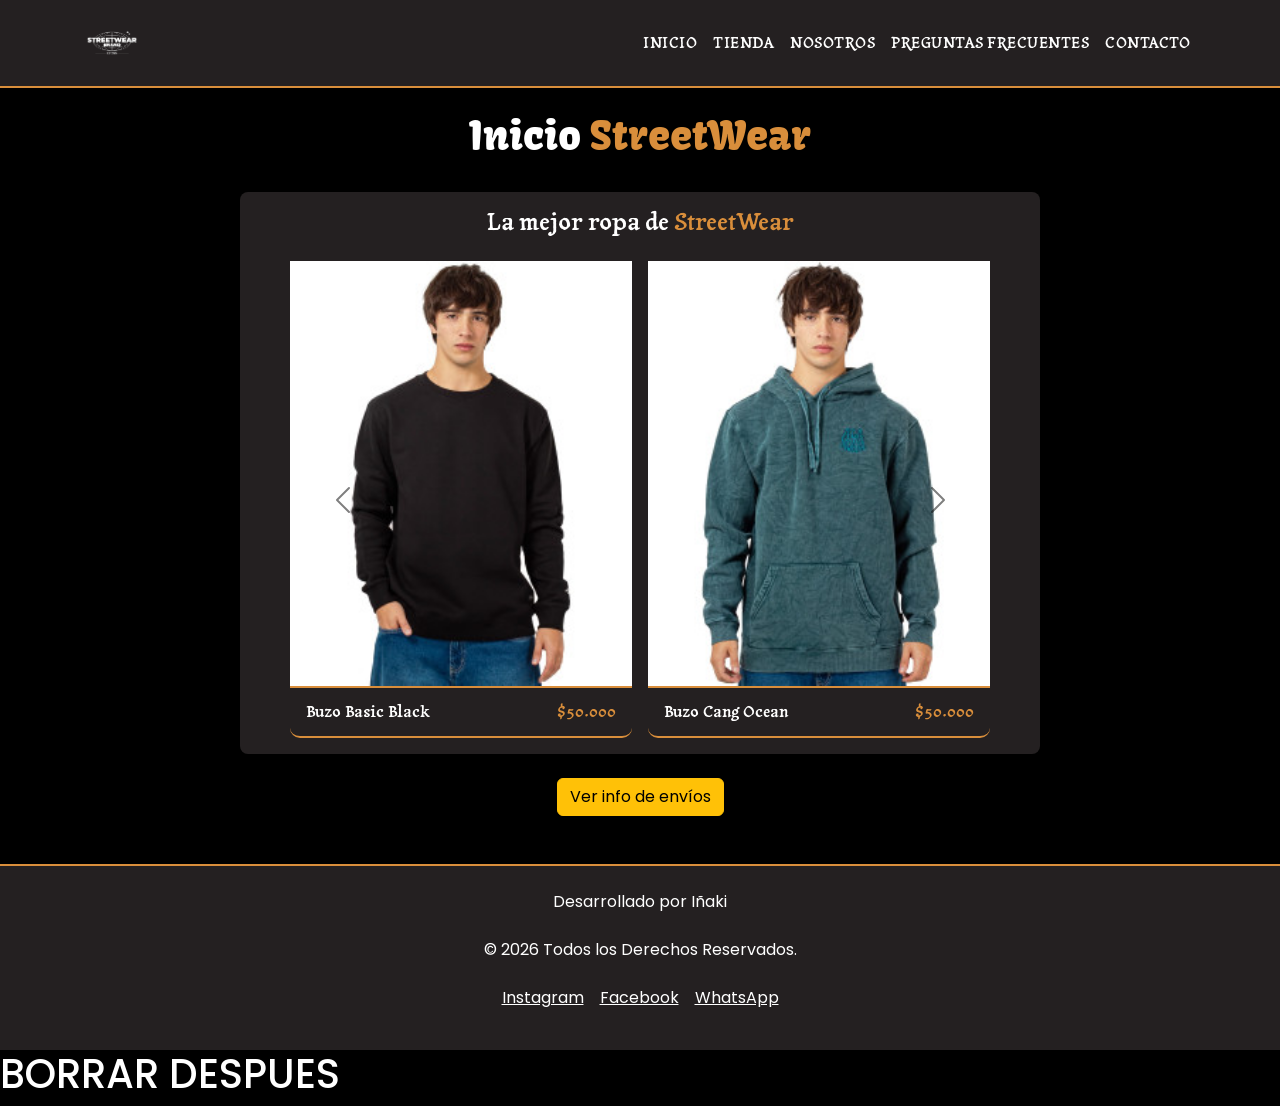
==== index.html @ 8b806ee9 "first commit" ====
<!DOCTYPE html>
<html lang="es">

<head>
    <meta charset="UTF-8">
    <meta name="viewport" content="width=device-width, initial-scale=1.0">
    <!-- BOOTSTRAP -->
    <link href="https://cdn.jsdelivr.net/npm/bootstrap@5.3.8/dist/css/bootstrap.min.css" rel="stylesheet"
        integrity="sha384-sRIl4kxILFvY47J16cr9ZwB07vP4J8+LH7qKQnuqkuIAvNWLzeN8tE5YBujZqJLB" crossorigin="anonymous">
    <!-- CSS -->
    <link rel="stylesheet" href="styles/styles.css">
    <title>StreetWear | Inicio</title>
</head>

<body class="pagina">
    <!-- Header -->
    <header>
        <nav class="navbar navbar-expand-lg" data-bs-theme="dark">
            <div class="container">
                <a class="navbar-brand" href="./index.html">
                    <figure>
                        <img class="img-logo" src="./img/logo.jpg" alt="Logo de StreetWear">
                    </figure>
                </a>
                <button class="navbar-toggler" type="button" data-bs-toggle="collapse" data-bs-target="#menu"
                    aria-controls="menu" aria-expanded="false" aria-label="Abrir menú">
                    <span class="navbar-toggler-icon"></span>
                </button>
                <div class="collapse navbar-collapse" id="menu">
                    <ul class="navbar-nav ms-auto">
                        <li class="nav-item"><a class="nav-link active" href="./index.html">Inicio</a></li>
                        <li class="nav-item"><a class="nav-link" href="./pages/producto.html">Tienda</a></li>
                        <li class="nav-item"><a class="nav-link" href="./pages/nosotros.html">Nosotros</a></li>
                        <li class="nav-item"><a class="nav-link" href="./pages/preguntas.html">Preguntas Frecuentes</a>
                        </li>
                        <li class="nav-item"><a class="nav-link" href="./pages/contacto.html">Contacto</a></li>
                    </ul>
                </div>
            </div>
        </nav>
    </header>
    <!-- Main -->
    <main class="main-contenedor">
        <h1 class="titulo-principal">Inicio <span class="titulo-nick">StreetWear</span></h1>
        <section class="bloque-seccion bloque-seccion--galeria mb-4">
            <h2 class="subtitulo-principal">La mejor ropa de <span class="titulo-nick">StreetWear</span></h2>
            <div id="galeria" class="galeria carousel slide" data-bs-ride="carousel">
                <div class="carousel-inner">
                    <div class="carousel-item active">
                        <div class="row g-3">
                            <article class="col-6">
                                <figure>
                                    <img class="img-ropa" src="./img/buzo-negro.jpg" alt="Buzo Básico Negro">
                                </figure>
                                <div class="producto-info">
                                    <p class="nombre-producto">Buzo Basic Black</p>
                                    <p class="precio-producto">$50.000</p>
                                </div>
                            </article>
                            <article class="col-6">
                                <figure>
                                    <img class="img-ropa" src="./img/buzo-azul-cang.jpg" alt="Buzo Azul Canguro">
                                </figure>
                                <div class="producto-info">
                                    <p class="nombre-producto">Buzo Cang Ocean</p>
                                    <p class="precio-producto">$50.000</p>
                                </div>
                            </article>
                        </div>
                    </div>
                    <div class="carousel-item">
                        <div class="row g-3">
                            <article class="col-6">
                                <figure>
                                    <img class="img-ropa" src="./img/remera-basica.jpg" alt="Remera básica">
                                </figure>
                                <div class="producto-info">
                                    <p class="nombre-producto">Remera Basic</p>
                                    <p class="precio-producto">$33.000</p>
                                </div>
                            </article>
                            <article class="col-6">
                                <figure>
                                    <img class="img-ropa" src="./img/remera-bordo.jpg" alt="Remera Bordo">
                                </figure>
                                <div class="producto-info">
                                    <p class="nombre-producto">Remera Wine</p>
                                    <p class="precio-producto">$33.000</p>
                                </div>
                            </article>
                        </div>
                    </div>
                    <div class="carousel-item">
                        <div class="row g-3">
                            <article class="col-6">
                                <figure>
                                    <img class="img-ropa" src="./img/jean-baggy-classic.jpg" alt="Jean Baggy Clásico">
                                </figure>
                                <div class="producto-info">
                                    <p class="nombre-producto">Jean Baggy</p>
                                    <p class="precio-producto">$75.000</p>
                                </div>
                            </article>
                            <article class="col-6">
                                <figure>
                                    <img class="img-ropa" src="./img/jean-baggy-negro.jpg" alt="Jean Baggy Negro">
                                </figure>
                                <div class="producto-info">
                                    <p class="nombre-producto">Jean Baggy Negro</p>
                                    <p class="precio-producto">$75.000</p>
                                </div>
                            </article>
                        </div>
                    </div>
                </div>
                <button class="carousel-control-prev" type="button" data-bs-target="#galeria" data-bs-slide="prev">
                    <span class="carousel-control-prev-icon" aria-hidden="true"></span>
                    <span class="visually-hidden">Anterior</span>

                </button>
                <button class="carousel-control-next" type="button" data-bs-target="#galeria" data-bs-slide="next">
                    <span class="carousel-control-next-icon" aria-hidden="true"></span>
                    <span class="visually-hidden">Siguiente</span>
                </button>
            </div>
        </section>
        <button type="button" class="btn btn-warning mb-4 d-block mx-auto" data-bs-toggle="modal"
            data-bs-target="#modalEnvios">
            Ver info de envíos
        </button>
        <div class="modal fade" id="modalEnvios" tabindex="-1" aria-hidden="true">
            <div class="modal-dialog modal-dialog-centered">
                <div class="modal-content text-dark">
                    <div class="modal-header">
                        <h2 class="modal-title fs-5">Envíos y cambios</h2>
                        <button type="button" class="btn-close" data-bs-dismiss="modal" aria-label="Cerrar"></button>
                    </div>
                    <div class="modal-body">Envíos a todo el país. Cambios dentro de los 30 días.</div>
                </div>
            </div>
        </div>
    </main>
    <!-- Footer -->
    <h1>BORRAR DESPUES</h1>
    <footer class="pie">
        <p>Desarrollado por Iñaki</p>
        <p>&copy; <span id="year"></span> Todos los Derechos Reservados.</p>
        <nav>
            <ul>
                <li>
                    <a href="https://www.instagram.com/" target="_blank">Instagram</a>
                </li>
                <li>
                    <a href="https://www.facebook.com/" target="_blank">Facebook</a>
                </li>
                <li>
                    <a href="https://www.whatsapp.com/" target="_blank">WhatsApp</a>
                </li>
            </ul>
        </nav>
    </footer>
    <!-- BOOTSTRAP -->
    <script src="https://cdn.jsdelivr.net/npm/bootstrap@5.3.8/dist/js/bootstrap.bundle.min.js"
        integrity="sha384-FKyoEForCGlyvwx9Hj09JcYn3nv7wiPVlz7YYwJrWVcXK/BmnVDxM+D2scQbITxI" crossorigin="anonymous">
        </script>
    <script>
        document.getElementById('year').textContent = new Date().getFullYear();
    </script>
</body>

</html>
---- styles/styles.css ----
@import url('https://fonts.googleapis.com/css2?family=Kavoon&family=Poppins:wght@400;500;600&family=Tagesschrift&display=swap');

:root {
  --primario: #242021;
  --primarioOscuro: #352D20;
  --secundario: #776D5E;
  --secundarioOscuro: #61584A;
  --acento: #D98E3B;
  --acentoOscuro: #B8721F;
  --blanco: #FFFFFF;
  --negro: #000000;

  --fuentePrincipal: "Kavoon", cursive;
  --fuenteSecundaria: "Tagesschrift", cursive;
  --fuenteTexto: "Poppins", sans-serif;

}

* {
  margin: 0;
  padding: 0;
  box-sizing: border-box;
}

body {
  font-family: var(--fuenteTexto);
  background-color: var(--negro);
  color: var(--blanco);
}

.pagina {
  display: grid;
  grid-template-columns: 100%;
  grid-template-rows: auto 1fr auto;
  grid-template-areas:
    "encabezado"
    "principal"
    "pie";
  min-height: 100vh;
}

header {
  background-color: var(--primario);
  border-bottom: 2px solid var(--acento);
  grid-area: encabezado;
}

.img-logo {
  width: auto;
  height: 60px;
}

figure {
  margin: 0;
}

.producto-info p {
  margin: 0;
}

.nav-link {
  font-family: var(--fuenteSecundaria);
  color: var(--blanco);
  text-decoration: none;
  font-weight: 500;
  font-size: 0.95rem;
  text-transform: uppercase;
  letter-spacing: 0.5px;
}

.navbar-nav .nav-link:hover {
  color: var(--acento);
}

.navbar-nav .nav-link:focus {
  outline: 2px solid var(--acento);
}

.navbar-nav .nav-link:active {
  color: var(--acentoOscuro);
}

.nav-link,
.btn,
.producto-card,
.pie a,
.form-input {
  transition: 0.3s;
}

.main-contenedor {
  width: 100%;
  max-width: 1200px;
  margin: 0 auto;
  padding: 1.5rem 1rem;
  grid-area: principal;
}

.bloque-seccion {
  background-color: var(--primario);
  padding: 2rem;
  border-radius: 8px;
  display: flex;
  flex-direction: column;
  gap: 1.5rem;
}

.bloque-seccion--galeria {
  max-width: 800px;
  margin-left: auto;
  margin-right: auto;
  padding: 1rem;
}

.bloque-seccion--galeria .subtitulo-principal {
  font-size: 1.5rem;
  margin-bottom: 0;
}

.titulo-principal {
  font-family: var(--fuentePrincipal);
  font-size: 2rem;
  color: var(--blanco);
  text-align: center;
  margin-bottom: 2rem;
}

.titulo {
  font-family: var(--fuenteSecundaria);
}

.titulo-nick {
  color: var(--acento);
}

.subtitulo-principal {
  font-family: var(--fuenteSecundaria);
  font-size: 2rem;
  color: var(--blanco);
  text-align: center;
  margin-bottom: 2rem;
}

.galeria {
  width: 100%;
  max-width: 700px;
  margin: 0 auto;
}

.galeria .carousel-control-prev-icon,
.galeria .carousel-control-next-icon {
  filter: invert(1);
}

.galeria .img-ropa {
  object-fit: contain;
  background-color: var(--blanco);
}

.producto-grid {
  display: grid;
  grid-template-columns: 1fr;
  gap: 1rem;
}

.producto-card {
  display: flex;
  flex-direction: column;
  background-color: var(--primarioOscuro);
  border-bottom: 2px solid var(--acento);
  border-radius: 10px;
  overflow: hidden;
}

.producto-card:hover {
  background-color: var(--secundarioOscuro);
}

.producto-card:active {
  background-color: var(--secundario);
}

.producto-card:focus-within {
  outline: 2px solid var(--acento);
}

.img-ropa {
  width: 100%;
  aspect-ratio: 4/5;
  object-fit: cover;
  display: block;
  border-bottom: 2px solid var(--acento);
}

.btn:hover {
  opacity: 0.85;
}

.btn:focus {
  outline: 2px solid var(--blanco);
}

.btn:active {
  opacity: 0.7;
}

.icono {
  width: 100px;
  height: 100px;
}

.producto-info {
  display: flex;
  justify-content: space-between;
  align-items: center;
  padding: 0.75rem 1rem;
}

.nombre-producto {
  font-family: var(--fuenteSecundaria);
  font-size: 1rem;
  font-weight: 500;
}

.precio-producto {
  font-family: var(--fuenteSecundaria);
  color: var(--acento);
  font-weight: 500;
}

.galeria .producto-info {
  flex-direction: column;
  align-items: center;
  text-align: center;
  gap: 0.25rem;
  padding: 0.5rem 0.25rem;
  border-bottom: 2px solid var(--acento);
  border-radius: 10px;
}

.galeria .nombre-producto,
.galeria .precio-producto {
  font-size: 0.85rem;
}

.respuesta-faq {
  margin-top: 0.75rem;
}

.formulario {
  display: flex;
  flex-direction: column;
  gap: 1.2rem;
}

.campo-grupo {
  display: flex;
  flex-direction: column;
  gap: 0.4rem;
}

.form-label {
  font-weight: 600;
  color: var(--blanco);
}

.form-input {
  width: 100%;
  padding: 0.75rem;
  border: 1px solid var(--acento);
  border-radius: 4px;
  font-family: var(--fuenteSecundaria);
  font-size: 1rem;
}

.form-input:focus {
  outline: none;
  border-color: var(--acentoOscuro);
}

.pie {
  display: flex;
  flex-direction: column;
  align-items: center;
  gap: 0.5rem;
  padding: 1.5rem 1rem;
  background-color: var(--primario);
  border-top: 2px solid var(--acento);
  text-align: center;
  grid-area: pie;
}

.pie ul {
  display: flex;
  gap: 1rem;
  list-style: none;
  padding: 0;
}

.pie a {
  color: var(--blanco);
}

.pie a:hover {
  color: var(--acento);
}

.pie a:focus {
  outline: 2px solid var(--acento);
}

.pie a:active {
  color: var(--acentoOscuro);
}

@media (min-width: 640px) {
  .producto-grid {
    grid-template-columns: repeat(2, 1fr);
  }

  .galeria .producto-info {
    flex-direction: row;
    justify-content: space-between;
    text-align: left;
    padding: 0.75rem 1rem;
  }

  .galeria .nombre-producto,
  .galeria .precio-producto {
    font-size: 1rem;
  }
}

@media (min-width: 1024px) {
  .producto-grid {
    grid-template-columns: repeat(3, 1fr);
  }

  .titulo-principal {
    font-size: 2.5rem;
  }
}

.accordion-item {
  background-color: var(--primarioOscuro);
  border-color: var(--acento);
}

.accordion-button {
  background-color: var(--primarioOscuro);
  color: var(--blanco);
  font-family: var(--fuenteSecundaria);
}

.accordion-button:not(.collapsed) {
  background-color: var(--secundarioOscuro);
  color: var(--acento);
  box-shadow: none;
}

.accordion-button:focus {
  border-color: var(--acento);
  box-shadow: 0 0 0 0.25rem var(--acentoOscuro);
}

.accordion-button::after {
  filter: invert(1);
}

.accordion-body {
  background-color: var(--primario);
  color: var(--blanco);
}
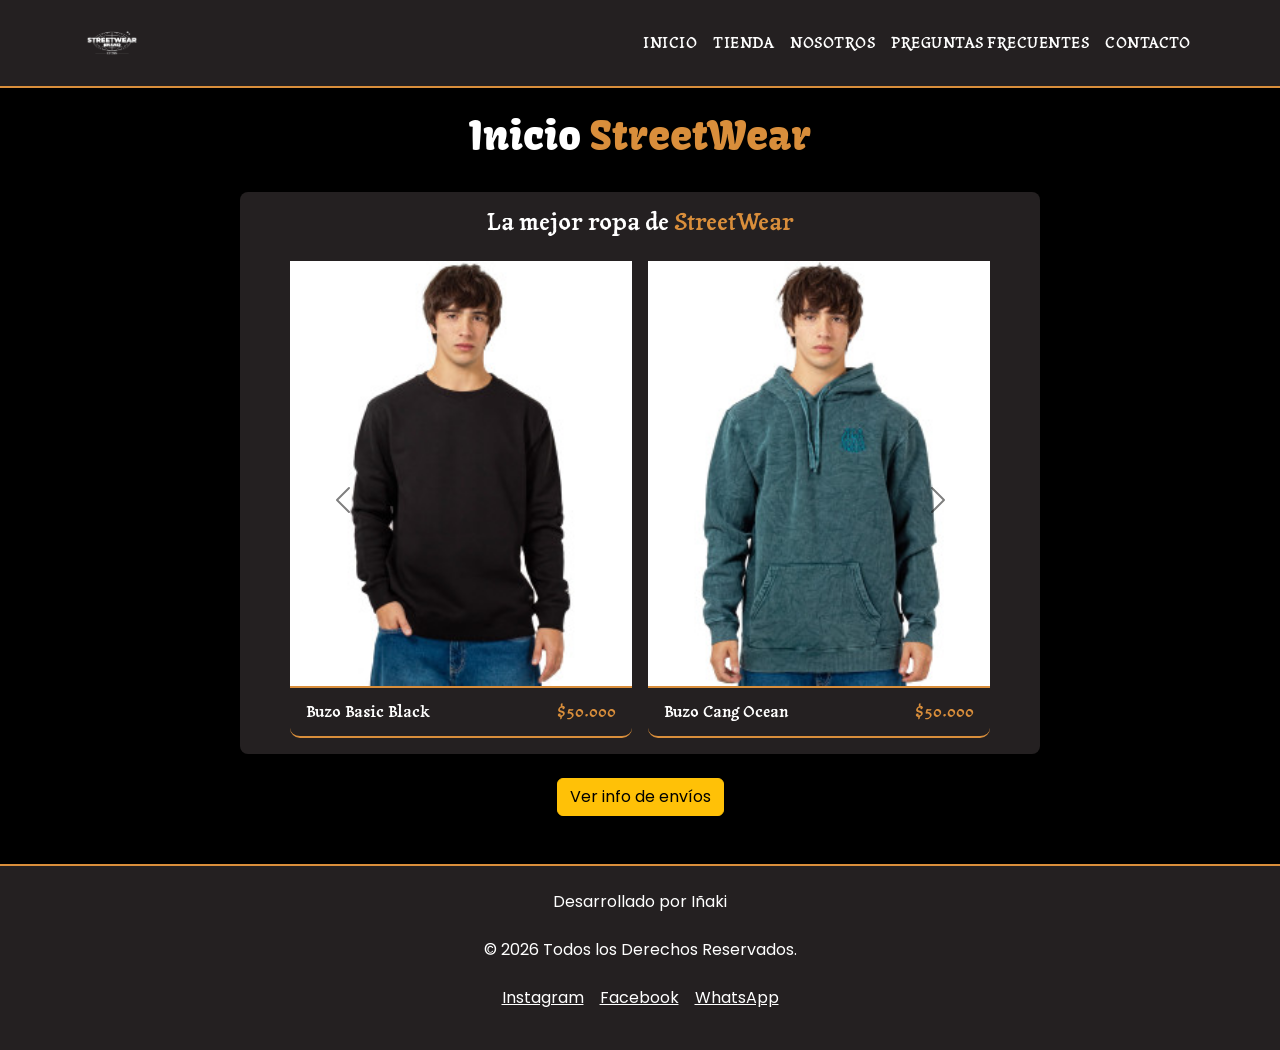
==== commit 6073ce11: "se borro un h1 demas" ====
--- a/index.html
+++ b/index.html
@@ -141,7 +141,6 @@
         </div>
     </main>
     <!-- Footer -->
-    <h1>BORRAR DESPUES</h1>
     <footer class="pie">
         <p>Desarrollado por Iñaki</p>
         <p>&copy; <span id="year"></span> Todos los Derechos Reservados.</p>
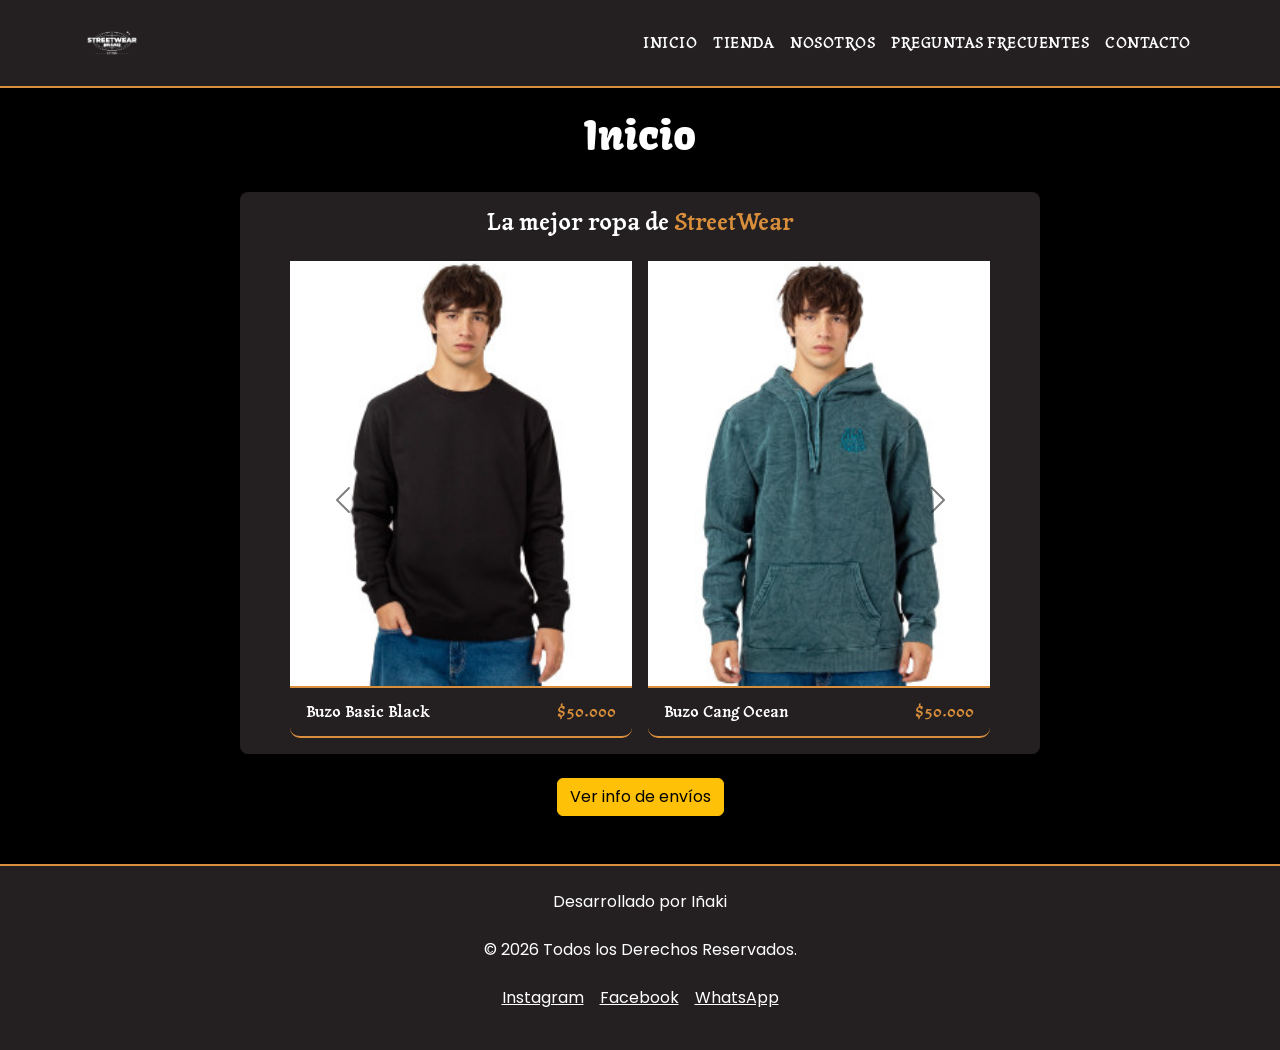
==== commit 07bff243: "modificacion del h1 en index.html" ====
--- a/index.html
+++ b/index.html
@@ -41,7 +41,7 @@
     </header>
     <!-- Main -->
     <main class="main-contenedor">
-        <h1 class="titulo-principal">Inicio <span class="titulo-nick">StreetWear</span></h1>
+        <h1 class="titulo-principal">Inicio </h1>
         <section class="bloque-seccion bloque-seccion--galeria mb-4">
             <h2 class="subtitulo-principal">La mejor ropa de <span class="titulo-nick">StreetWear</span></h2>
             <div id="galeria" class="galeria carousel slide" data-bs-ride="carousel">
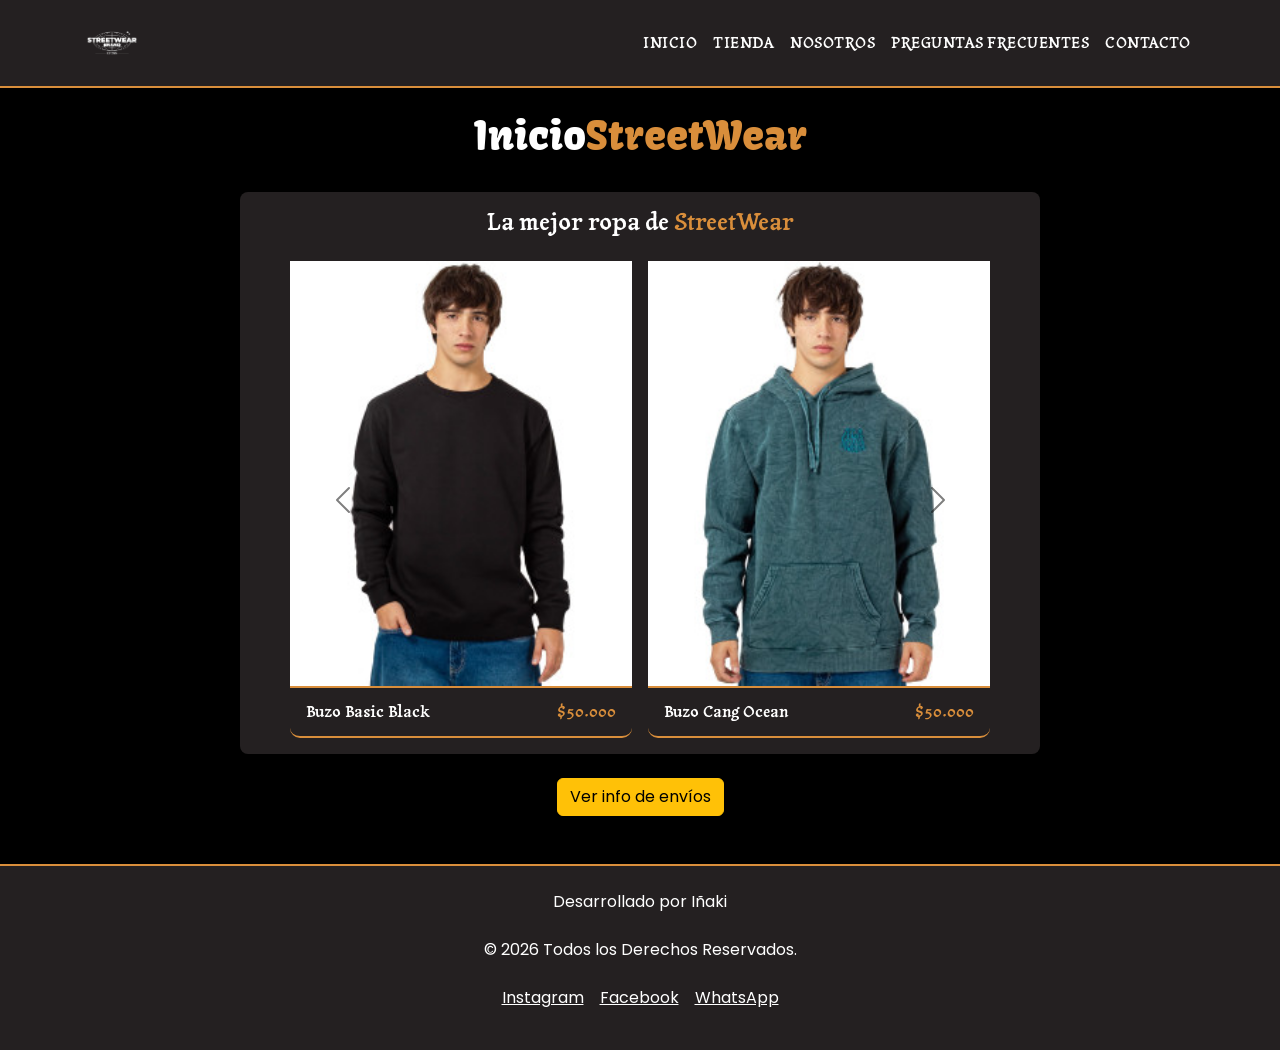
==== commit ecb34624: "Agregando un span en el h1" ====
--- a/index.html
+++ b/index.html
@@ -41,7 +41,7 @@
     </header>
     <!-- Main -->
     <main class="main-contenedor">
-        <h1 class="titulo-principal">Inicio </h1>
+        <h1 class="titulo-principal">Inicio<span class="titulo-nick">StreetWear</span></h1>
         <section class="bloque-seccion bloque-seccion--galeria mb-4">
             <h2 class="subtitulo-principal">La mejor ropa de <span class="titulo-nick">StreetWear</span></h2>
             <div id="galeria" class="galeria carousel slide" data-bs-ride="carousel">
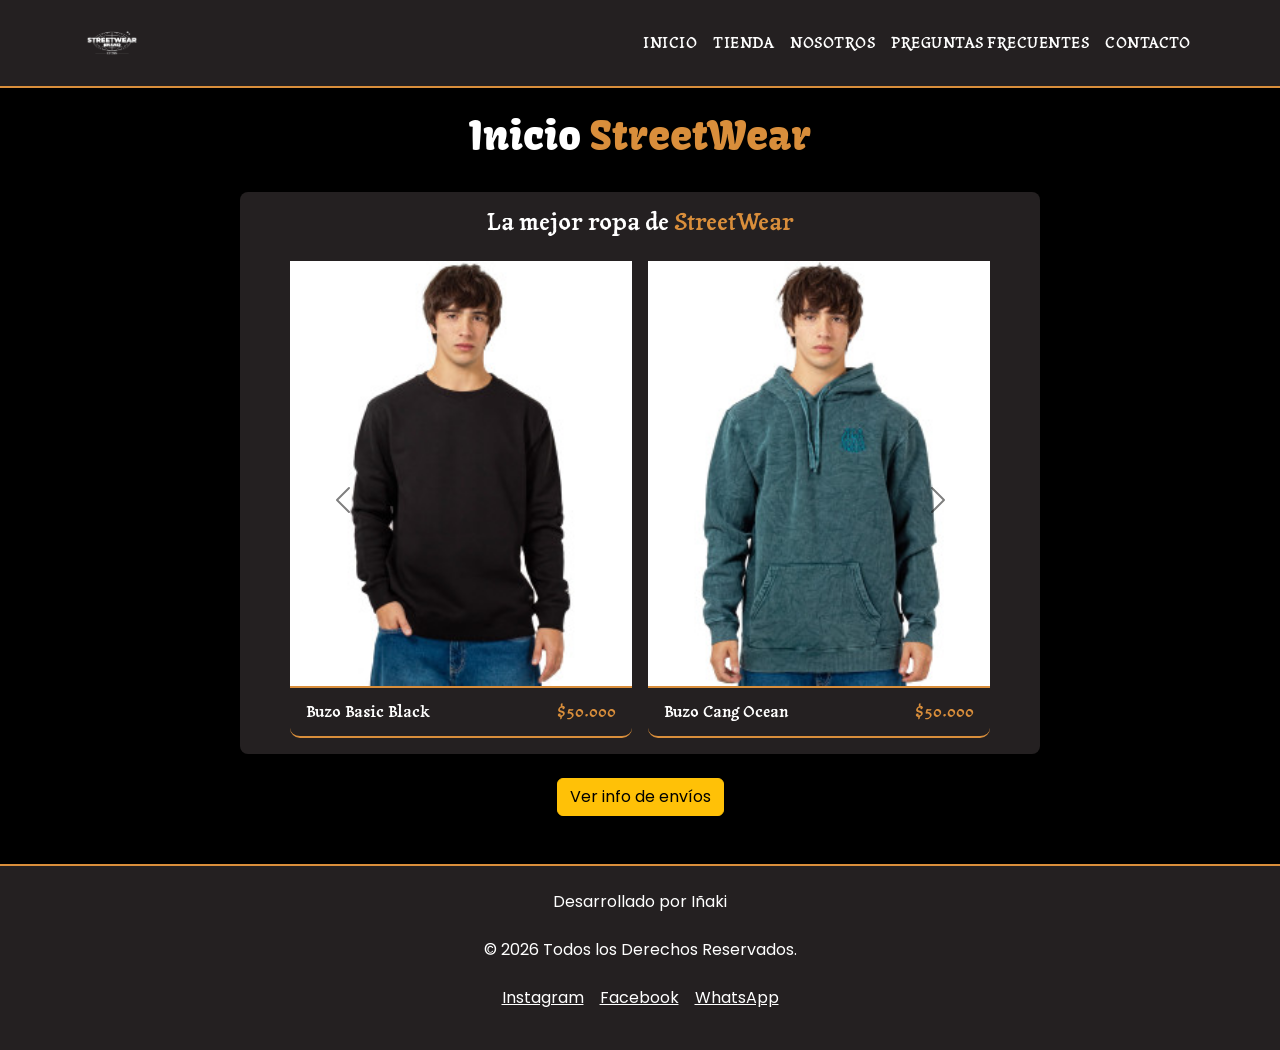
==== commit a406b52f: "Arreglando el h1 en index" ====
--- a/index.html
+++ b/index.html
@@ -41,7 +41,7 @@
     </header>
     <!-- Main -->
     <main class="main-contenedor">
-        <h1 class="titulo-principal">Inicio<span class="titulo-nick">StreetWear</span></h1>
+        <h1 class="titulo-principal">Inicio <span class="titulo-nick">StreetWear</span></h1>
         <section class="bloque-seccion bloque-seccion--galeria mb-4">
             <h2 class="subtitulo-principal">La mejor ropa de <span class="titulo-nick">StreetWear</span></h2>
             <div id="galeria" class="galeria carousel slide" data-bs-ride="carousel">
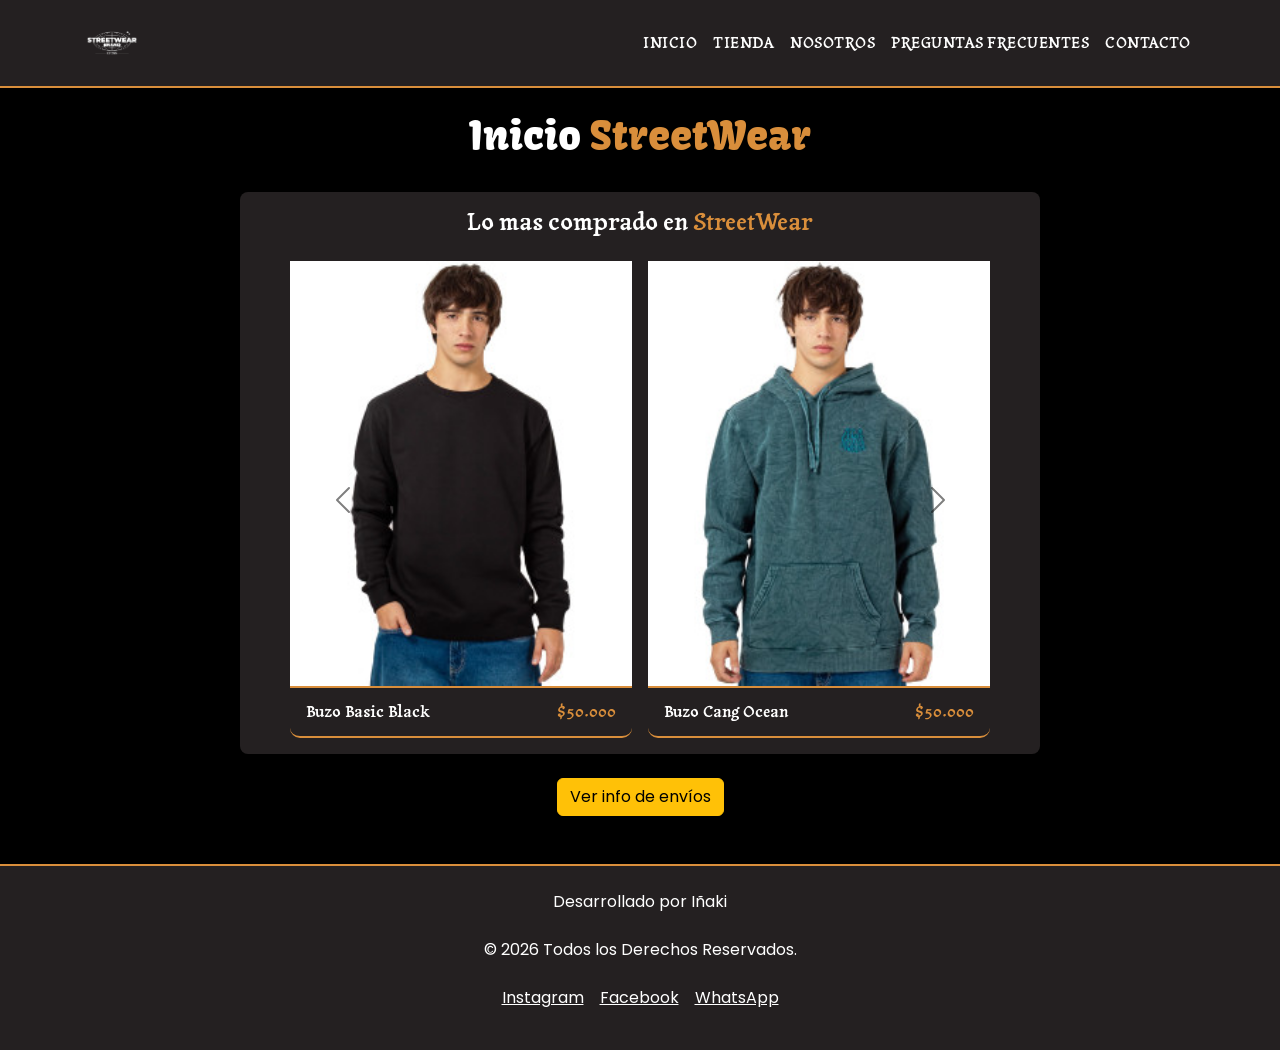
==== commit 298fb88e: "Corrigiendo el h1 de index y el h2 de producto" ====
--- a/index.html
+++ b/index.html
@@ -43,7 +43,7 @@
     <main class="main-contenedor">
         <h1 class="titulo-principal">Inicio <span class="titulo-nick">StreetWear</span></h1>
         <section class="bloque-seccion bloque-seccion--galeria mb-4">
-            <h2 class="subtitulo-principal">La mejor ropa de <span class="titulo-nick">StreetWear</span></h2>
+            <h2 class="subtitulo-principal">Lo mas comprado en <span class="titulo-nick">StreetWear</span></h2>
             <div id="galeria" class="galeria carousel slide" data-bs-ride="carousel">
                 <div class="carousel-inner">
                     <div class="carousel-item active">
